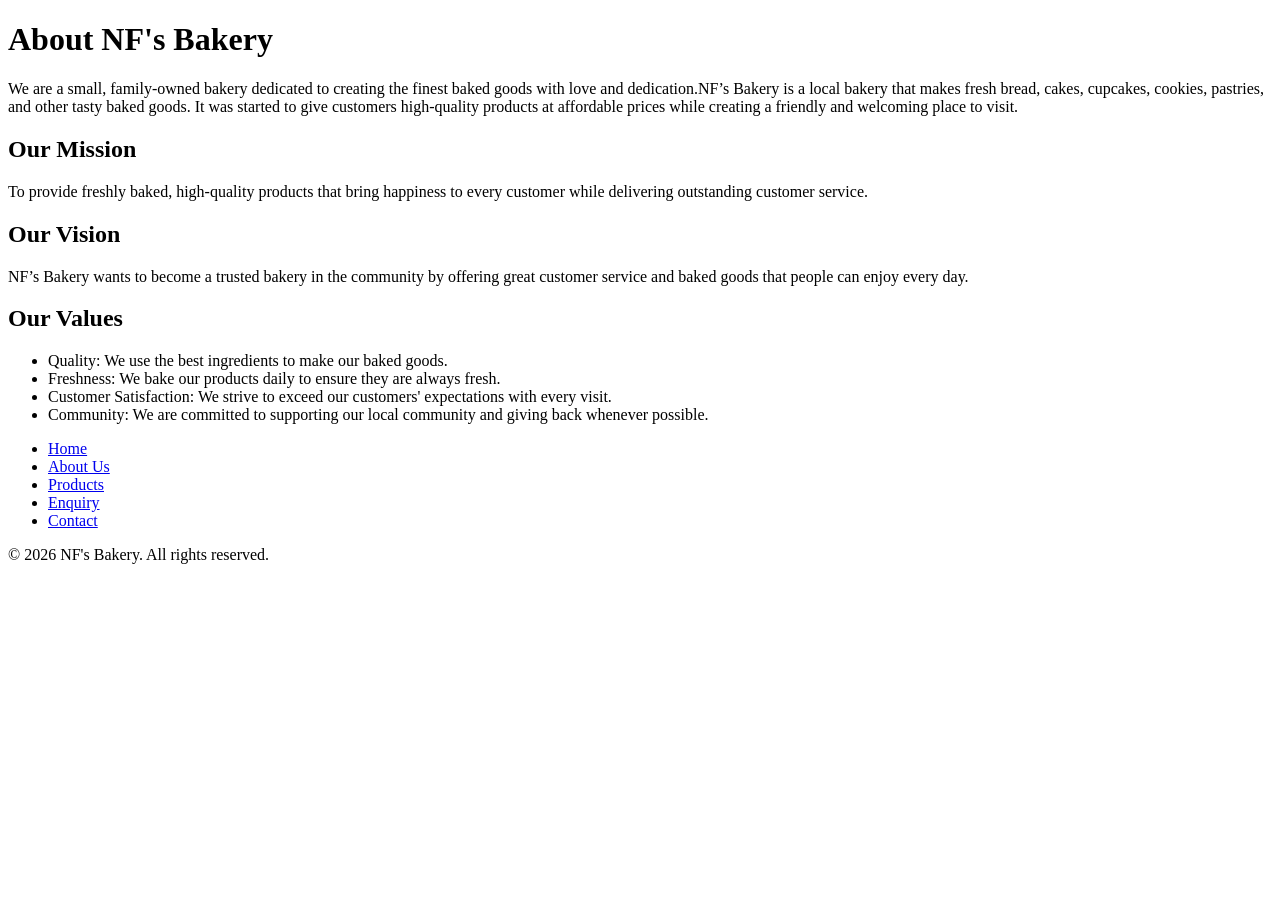
==== about.html @ e2fd0862 "Added Part 1 HTML pages" ====
<!DOCTYPE html>
<html lang="en">
<head>
    <meta charset="UTF-8">
    <meta name="viewport" content="width=device-width, initial-scale=1.0">
    <title>About Us - NF's Bakery</title>
</head>
<body>
    <!--=================-->
    <!--About NF's Bakery-->
    <!--=================-->
    <h1>About NF's Bakery </h1>
    <p>We are a small, family-owned bakery dedicated to creating the finest baked goods with love and dedication.NF’s Bakery is a local bakery that makes fresh bread, cakes, cupcakes, cookies, pastries, and other tasty baked goods. It was started to give customers high-quality products at affordable prices while creating a friendly and welcoming place to visit.  
    </p>
     
    <!--=================-->
    <!--Our Mission-->
    <!--=================-->
    <h2>Our Mission</h2>
    <p>To provide freshly baked, high-quality products that bring happiness to every customer while delivering outstanding customer service.</p>

    <!--=================-->
    <!--Our Vision-->
    <!--=================-->
    <h2>Our Vision</h2>
    <p>NF’s Bakery wants to become a trusted bakery in the community by offering great customer service and baked goods that people can enjoy every day.</p>

    <!--=================-->
    <!--Our Values-->
    <!--=================-->
    <h2>Our Values </h2>
    <ul>
        <li>Quality: We use the best ingredients to make our baked goods.</li>
        <li>Freshness: We bake our products daily to ensure they are always fresh.</li>
        <li>Customer Satisfaction: We strive to exceed our customers' expectations with every visit.</li>
        <li>Community: We are committed to supporting our local community and giving back whenever possible.</li>
    </ul>

    <!--===============-->
    <!--Navigation Menu-->
    <!--===============-->
    <nav>
        <ul>
            <li><a href="index.html">Home</a></li>
            <li><a href="about.html">About Us</a></li>
            <li><a href="products.html">Products</a></li>
            <li><a href="enquiry.html">Enquiry</a></li>
            <li><a href="contact.html">Contact</a></li>
        </ul>
    </nav>
    
    <!--==============-->
    <!--Website Footer-->
    <!--==============-->
    <footer>
        <p>&copy; 2026 NF's Bakery. All rights reserved.</p>
    </footer>
    
</body>
</html>
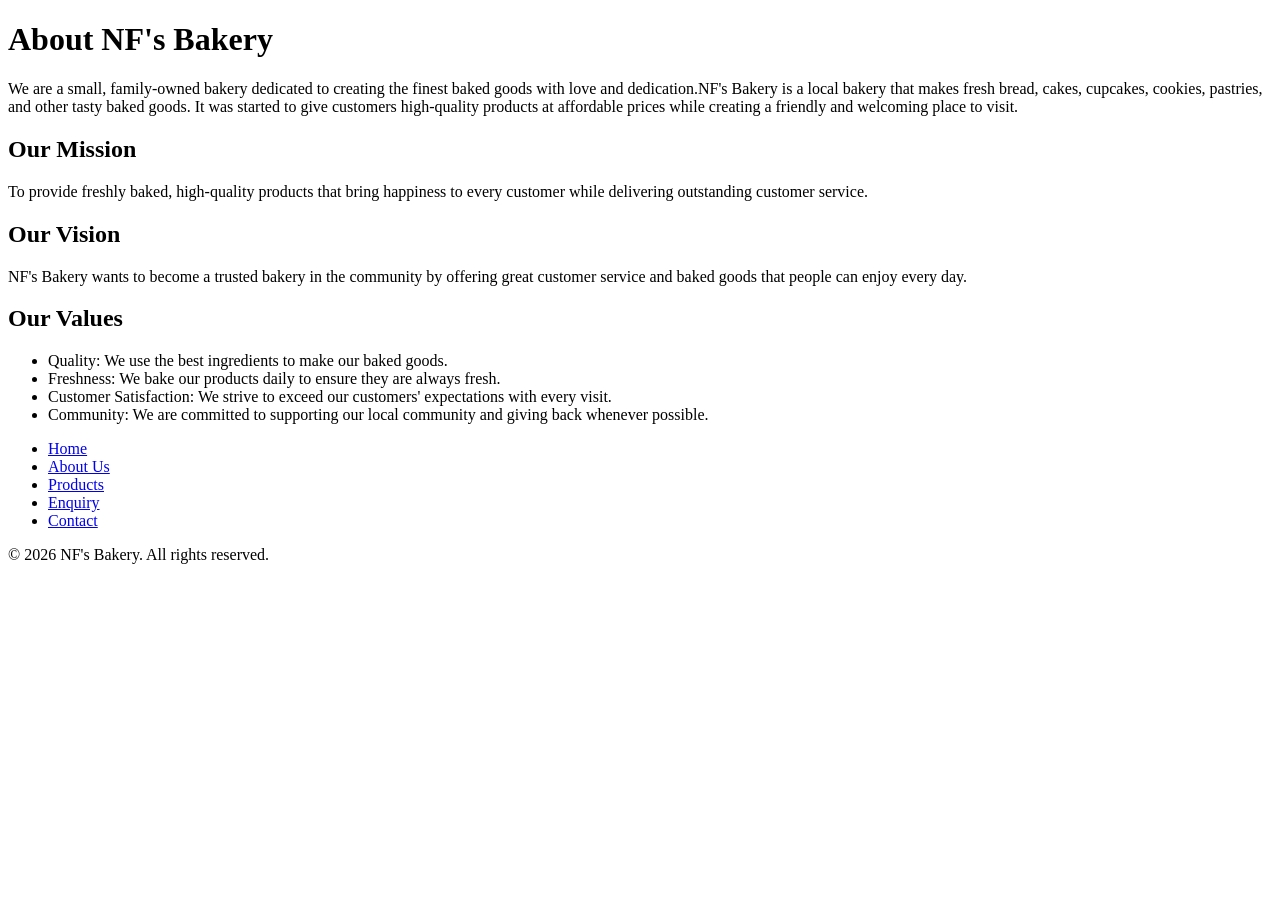
==== commit 2414470e: "Update about.html Corrected spelling mistake" ====
--- a/about.html
+++ b/about.html
@@ -10,7 +10,7 @@
     <!--About NF's Bakery-->
     <!--=================-->
     <h1>About NF's Bakery </h1>
-    <p>We are a small, family-owned bakery dedicated to creating the finest baked goods with love and dedication.NF’s Bakery is a local bakery that makes fresh bread, cakes, cupcakes, cookies, pastries, and other tasty baked goods. It was started to give customers high-quality products at affordable prices while creating a friendly and welcoming place to visit.  
+    <p>We are a small, family-owned bakery dedicated to creating the finest baked goods with love and dedication.NF's Bakery is a local bakery that makes fresh bread, cakes, cupcakes, cookies, pastries, and other tasty baked goods. It was started to give customers high-quality products at affordable prices while creating a friendly and welcoming place to visit.  
     </p>
      
     <!--=================-->
@@ -23,7 +23,7 @@
     <!--Our Vision-->
     <!--=================-->
     <h2>Our Vision</h2>
-    <p>NF’s Bakery wants to become a trusted bakery in the community by offering great customer service and baked goods that people can enjoy every day.</p>
+    <p>NF's Bakery wants to become a trusted bakery in the community by offering great customer service and baked goods that people can enjoy every day.</p>
 
     <!--=================-->
     <!--Our Values-->
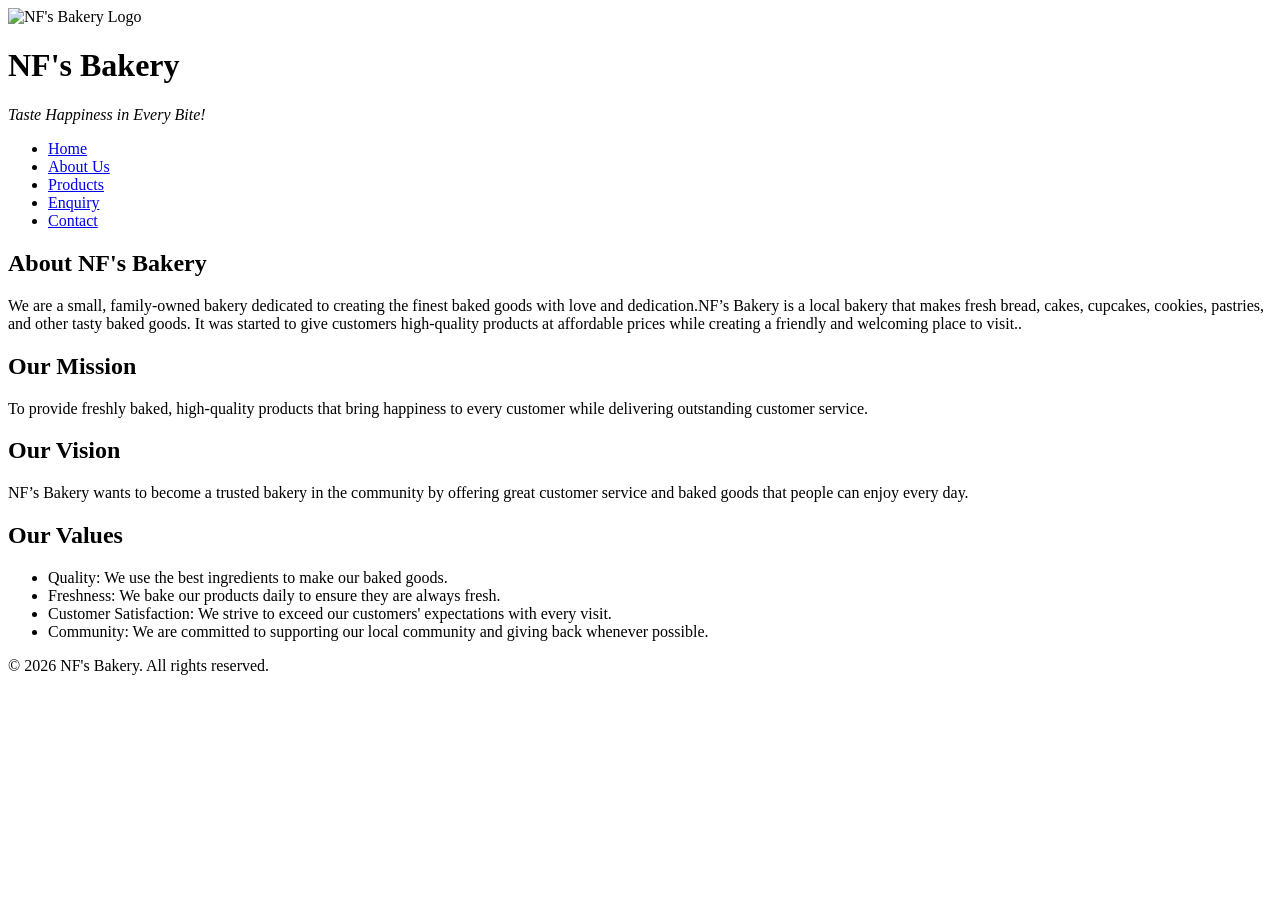
==== commit 8ecffa0c: "HTML files Structured and fixed navigation, product grid, and layout" ====
--- a/about.html
+++ b/about.html
@@ -4,39 +4,17 @@
     <meta charset="UTF-8">
     <meta name="viewport" content="width=device-width, initial-scale=1.0">
     <title>About Us - NF's Bakery</title>
+    <link rel="stylesheet" href="css/styles.css">
 </head>
 <body>
-    <!--=================-->
-    <!--About NF's Bakery-->
-    <!--=================-->
-    <h1>About NF's Bakery </h1>
-    <p>We are a small, family-owned bakery dedicated to creating the finest baked goods with love and dedication.NF's Bakery is a local bakery that makes fresh bread, cakes, cupcakes, cookies, pastries, and other tasty baked goods. It was started to give customers high-quality products at affordable prices while creating a friendly and welcoming place to visit.  
-    </p>
-     
-    <!--=================-->
-    <!--Our Mission-->
-    <!--=================-->
-    <h2>Our Mission</h2>
-    <p>To provide freshly baked, high-quality products that bring happiness to every customer while delivering outstanding customer service.</p>
+    
+    <header>
+        <img src="images/logo.png.jpeg" alt="NF's Bakery Logo" width="180px" height="auto">
+        
+     <h1>NF's Bakery</h1>
+     <p><i>Taste Happiness in Every Bite!</i></p>
 
-    <!--=================-->
-    <!--Our Vision-->
-    <!--=================-->
-    <h2>Our Vision</h2>
-    <p>NF's Bakery wants to become a trusted bakery in the community by offering great customer service and baked goods that people can enjoy every day.</p>
-
-    <!--=================-->
-    <!--Our Values-->
-    <!--=================-->
-    <h2>Our Values </h2>
-    <ul>
-        <li>Quality: We use the best ingredients to make our baked goods.</li>
-        <li>Freshness: We bake our products daily to ensure they are always fresh.</li>
-        <li>Customer Satisfaction: We strive to exceed our customers' expectations with every visit.</li>
-        <li>Community: We are committed to supporting our local community and giving back whenever possible.</li>
-    </ul>
-
-    <!--===============-->
+     <!--===============-->
     <!--Navigation Menu-->
     <!--===============-->
     <nav>
@@ -48,13 +26,53 @@
             <li><a href="contact.html">Contact</a></li>
         </ul>
     </nav>
+        
+
+    </header>
     
-    <!--==============-->
-    <!--Website Footer-->
-    <!--==============-->
+     <!--=================-->
+    <!--About NF's Bakery-->
+    <!--=================-->
+    <main>  
+        <div class="about-box">
+            <h2>About NF's Bakery</h2>
+            <p>We are a small, family-owned bakery dedicated to creating the finest baked goods with love and dedication.NF’s Bakery is a local bakery that makes fresh bread, cakes, cupcakes, cookies, pastries, and other tasty baked goods. It was started to give customers high-quality products at affordable prices while creating a friendly and welcoming place to visit..</p>
+        </div>
+
+    <!--=================-->
+    <!--Our Mission-->
+    <!--=================-->
+    <div class="about-box">
+        <h2>Our Mission</h2>
+        <p>To provide freshly baked, high-quality products that bring happiness to every customer while delivering outstanding customer service.</p>
+    </div>
+
+    <!--=================-->
+    <!--Our Vision-->
+    <!--=================-->
+    <div class="about-box">
+        <h2>Our Vision</h2>
+        <p>NF’s Bakery wants to become a trusted bakery in the community by offering great customer service and baked goods that people can enjoy every day.</p>
+    </div>
+
+    <!--=================-->
+    <!--Our Values-->
+    <!--=================-->
+    <div class="about-box">
+        <h2>Our Values</h2>
+        <ul>
+            <li>Quality: We use the best ingredients to make our baked goods.</li>
+            <li>Freshness: We bake our products daily to ensure they are always fresh.</li>
+            <li>Customer Satisfaction: We strive to exceed our customers' expectations with every visit.</li>
+            <li>Community: We are committed to supporting our local community and giving back whenever possible.</li>
+        </ul>
+    </div>
+</main>
+    
     <footer>
         <p>&copy; 2026 NF's Bakery. All rights reserved.</p>
     </footer>
     
 </body>
-</html>+</html>
+   
